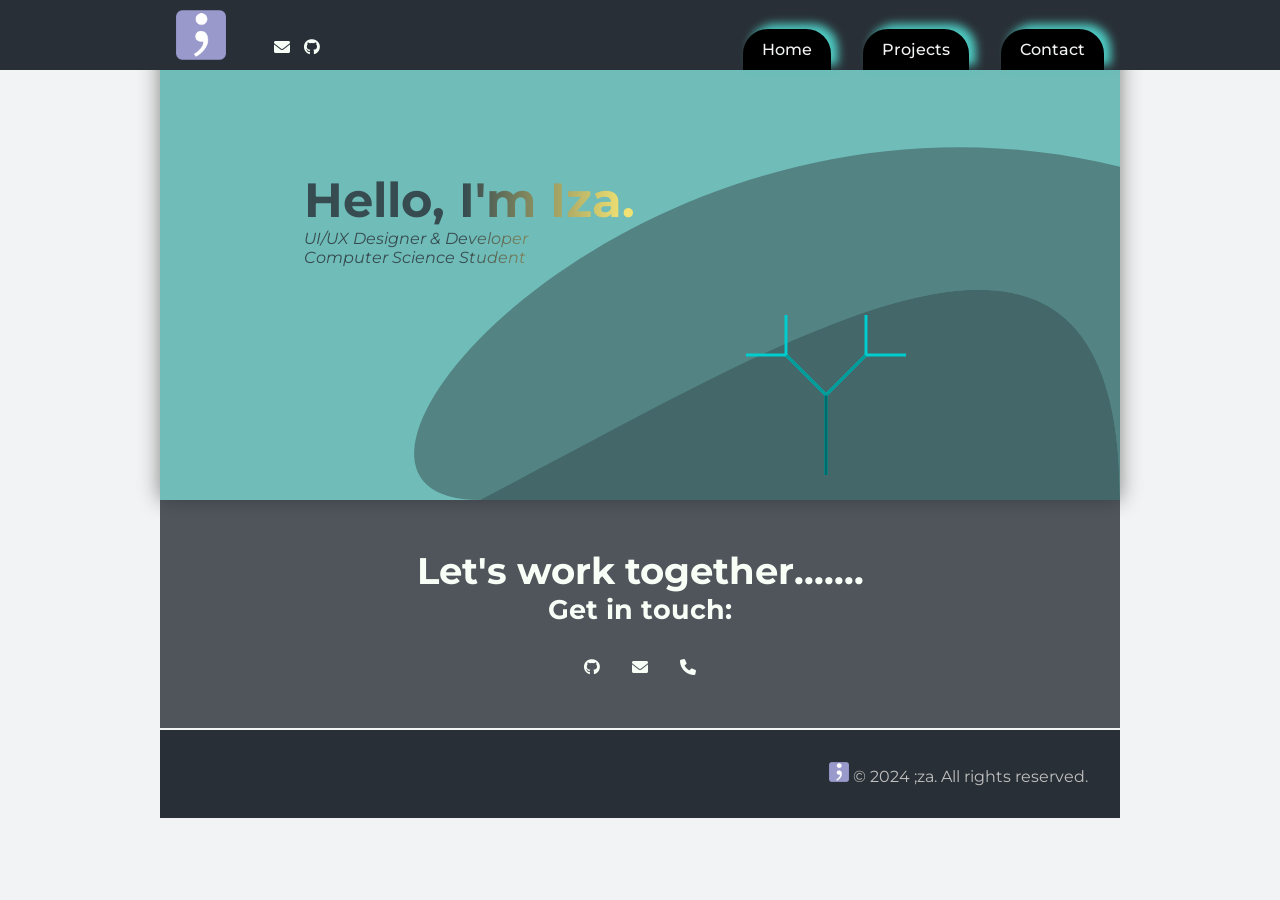
==== budzetApp.html @ 508fd63b "dodanie kafelka" ====
<!DOCTYPE html>
<html lang="en">
<head>
  <meta charset="utf-8">
  <meta name="viewport" content="width=device-width, initial-scale=1.0">
  <title>;za Portfolio</title>
  <link rel="stylesheet" href="styles.css" />
  <link href="https://cdnjs.cloudflare.com/ajax/libs/font-awesome/6.0.0-beta3/css/all.min.css" rel="stylesheet">
  <link rel="icon" href="favicon-32x32.png" type="image/x-icon">
  <link href="https://fonts.googleapis.com/css2?family=Montserrat:wght@400;700&display=swap" rel="stylesheet">

</head>



<!-- Google tag (gtag.js)
<script async src="https://www.googletagmanager.com/gtag/js?id=G-CMZS50FCQB"></script>
<script>
  window.dataLayer = window.dataLayer || [];
  function gtag(){dataLayer.push(arguments);}
  gtag('js', new Date());

  gtag('config', 'G-CMZS50FCQB');
</script> -->


<body>
  <header>
    <nav id="navbar">
      <img class="logo1" src="logo-kk.png" alt="project" />
      <div class="logo-container">
        <a href="mailto:twoj-email@domena.com">
          <i class="fas fa-envelope"></i>
        </a>
     
        <a href="https://github.com/FifthElement5" target="_blank">
          <i style="margin-left: 10px;"class="fab fa-github"></i>
        </a>
      </div>
      <ul>
        <li><a href="#canvas-container">Home</a></li>
        <li><a href="#m">Projects</a></li>
        <li><a href="#contact">Contact</a></li>
      </ul>
    </nav>
  </header>

  <main>
    <div id="canvas-container">
      <canvas id="myCanvas"></canvas>
      <div class="A">
        <h1>Hello, I'm Iza.</h1>
        <p>UI/UX Designer & Developer</p>
        <p>Computer Science Student</p>
      </div>
      <canvas id="canvas"></canvas>
    </div>

    

    <div class="container">
      <section id="contact">
        <div class="hero">
          <h3>Let's work together.......</h3>
          <h5>Get in touch:</h5>
        </div>
        <div class="links">
          <a href="https://github.com/FifthElement5" target="_blank">
            <i class="fab fa-github"></i>
          </a>
          <a href="mailto:i.m.galazewska@wp.pl">
            <i class="fas fa-envelope"></i>
          </a>
          <a href="tel:+1234567890">
            <i class="fas fa-phone"></i>
          </a>
         
          <!-- <a href="https://www.facebook.com/twojprofil" target="_blank">
            <i class="fab fa-facebook-f"></i>
          </a> -->
        </div>
      </section>
    </div>


    <script src="https://gist.github.com/FifthElement5/1f8bb57f3a69cdffbfbd10f2d634f241.js"></script>

    <footer>
      <img class="logo2" src="favicon-32x32.png" alt="project" />
      <span>&copy; 2024 ;za. All rights reserved.</span>
    </footer>
  </main>

  <script src="script.js"></script>
</body>
</html>
---- styles.css ----
:root {
  --color-header: #292F36;
  --color-middle: #F7FFF7;
  --color-3: #FF6B6B;
  --color-4: #FFE66D;
  --color-5: rgba(78, 205, 196, 0.3);
}

* {
  box-sizing: border-box;
  margin: 0;
  padding: 0;
}

body {
  font-family: 'Montserrat', sans-serif;
  background-color: #F2F3F4;
  min-width: 480px;
}

header {
  position: fixed;
  width: 100%;
  background-color: var(--color-header);
  min-width: 480px;
  /* border: 1px solid yellow; */
  z-index: 999;
}

.logo1 {
  width: 50px;
  height: 50px;
  /* border: 1px solid orange; */
  margin: 10px 48px 10px 16px;
}

.logo-container {
  margin-bottom: 10px;
  margin-right: auto;
}

nav {
  display: flex;
  flex-wrap: wrap;
  justify-content: space-between;
  align-items: flex-end;
  margin: 0 auto;
  max-width: 960px;
  min-width: 480px;
}

ul {
  display: flex;
  justify-content: flex-end;
  gap: 2rem;
  margin: 0 16px;
}

ul li {
  list-style: none;
  padding: 0;
  margin: 0;
  border: 3px solid black;
  background-color: black;
  border-radius: 25px 25px 0 0;

 
  box-shadow: 7px -5px 10px 0px #4ECDC4, 5px 5px 15px 5px rgba(0,0,0,0);
}

ul li a {
  display: block;
  padding: 0.5rem 1rem;
  text-decoration: none;
  font-weight: 500;
  color: #F2F3F4;
}

ul li a:hover {
  color: var(--color-header);
}

nav > ul > li:hover {
  background-color: #4ECDC4;
  border-bottom: none;
  color: var(--color-header);
  box-shadow: 0px 0px 0px 0px #4ECDC4;
}

a > i {
  color: var(--color-middle);
  margin-bottom: 5px;
}

i:hover {
  color: rgb(78, 205, 198);
}

.container {
  max-width: 960px;
  margin: 0 auto;
  text-align: center;
}

#canvas {
  position: absolute;
  bottom: 5%;
  right: 15%;
}

.A {
  position: relative;
  z-index: 0;
  max-width: 400px;
  min-width: 300px;
  margin: 10% 15% 10%;
  /* border: 1px solid blue; */
}

main {
  max-width: 960px;
  margin: 0 auto;
}

h1, p {
  font-size: 3rem;
  color: var(--color-header);
  text-align: left;
  background: linear-gradient(to right, rgba(41,47,54 , 0.8) 20%, rgba(255,230,107 , 0.9) 40%, rgba(255,230,107 , 0.6) 60%, rgba(41,47,54 , 0.8) 80%);
  background-size: 200% auto;
  color: #000;
  background-clip: text;
  -webkit-background-clip: text;
  -webkit-text-fill-color: transparent;
  animation: shine 6s linear infinite;
}

@keyframes shine {
  to {
    background-position: 200% center;
  }
}

p {
  font-size: 1rem;
  font-style: italic;
  -text-shadow: 1px 2px var(--color-3);
}

#projects {
  display: flex;
  flex-wrap: wrap;
  justify-content: space-between;
  padding-bottom: 3rem;
}

.grid-container {
  width: 300px;
  height: 300px;
  border-radius: 1rem 1rem 0 0;
  margin: 30px auto;
}

.grid-container:hover {
  box-shadow: inset 0 0 0 rgba(78, 205, 196, 0.2), inset 0 100px 0 rgba(78, 205, 196, 0.2), inset 0 200px 0 rgba(78, 205, 196, 0.2), inset 0 300px 0 rgba(78, 205, 196, 0.2), 0 0 20px silver;
  transition: box-shadow ease-in-out 0.5s;
  color: transparent;
}

.grid {
  position: relative;
  width: 300px;
  height: 300px;
  border-radius: 1rem;
  box-shadow: 0 0 20px grey;
}

a {
  text-decoration: none;
}

.grid img, iframe {
  position: absolute;
  top: 0;
   left:0;
   z-index: -1;
  width: 300px;
  height: 250px;
  object-fit: cover;
  border-radius: 1rem 1rem 0 0;
  transition: transform 0.3s linear;
}

.grid:hover img {
  transform: translateY(10px);
}

.project-tile {
  position: absolute;
  bottom: 0;
  left: 0;
  width: 100%;
  height: 50px;
  text-align: center;
  font-weight: 500;
  padding-top: 0.9rem;
  background-color: #5F6368;
  color: #F2F3F4;
  border-radius: 0 0 1rem 1rem;
}

.project-tile:hover {
  color: #4ECDC4;
}

h2 {
  font-size: 2rem;
  padding: 75px 0 50px;
  color: var(--color-header);
}

#contact {
  display: flex;
  flex-direction: column;
  align-items: center;
  justify-content: center;
  gap: 2rem;
  width: 100%;
  padding: 3rem;
  background-color: rgba(41,47,54 , 0.8);
}

.hero {
  font-size: 2rem;
  color: var(--color-middle);
}

.links {
  display: flex;
  flex-wrap: wrap;
  justify-content: center;
  gap: 2rem;
  font-size: 1rem;
}

.contact-details:hover {
  color: #4ECDC4;
}

footer {
  background-color: var(--color-header);
  color: #c0c0c0;
  text-align: right;
  margin-top: 2px;
  padding: 2rem;
}

#canvas-container {
  position: relative;
  padding-top: 75px;
  width: 100%;
  height: 500px;
  overflow: hidden;
  z-index: -1;
  background-color: rgba(41,47, 50, 0.4);
  box-shadow: 0 0 20px grey;
}

#myCanvas {
  position: absolute;
  top: 0;
  left: 0;
  width: 100%;
  height: 100%;
  z-index: -1;
}

.logo2 {
  width: 20px;
  height: 20px;
  margin: 0;
}

@media (max-width: 600px) {
  ul {
    gap: 0;
    margin: 0 16px 0 5px;
  }
}
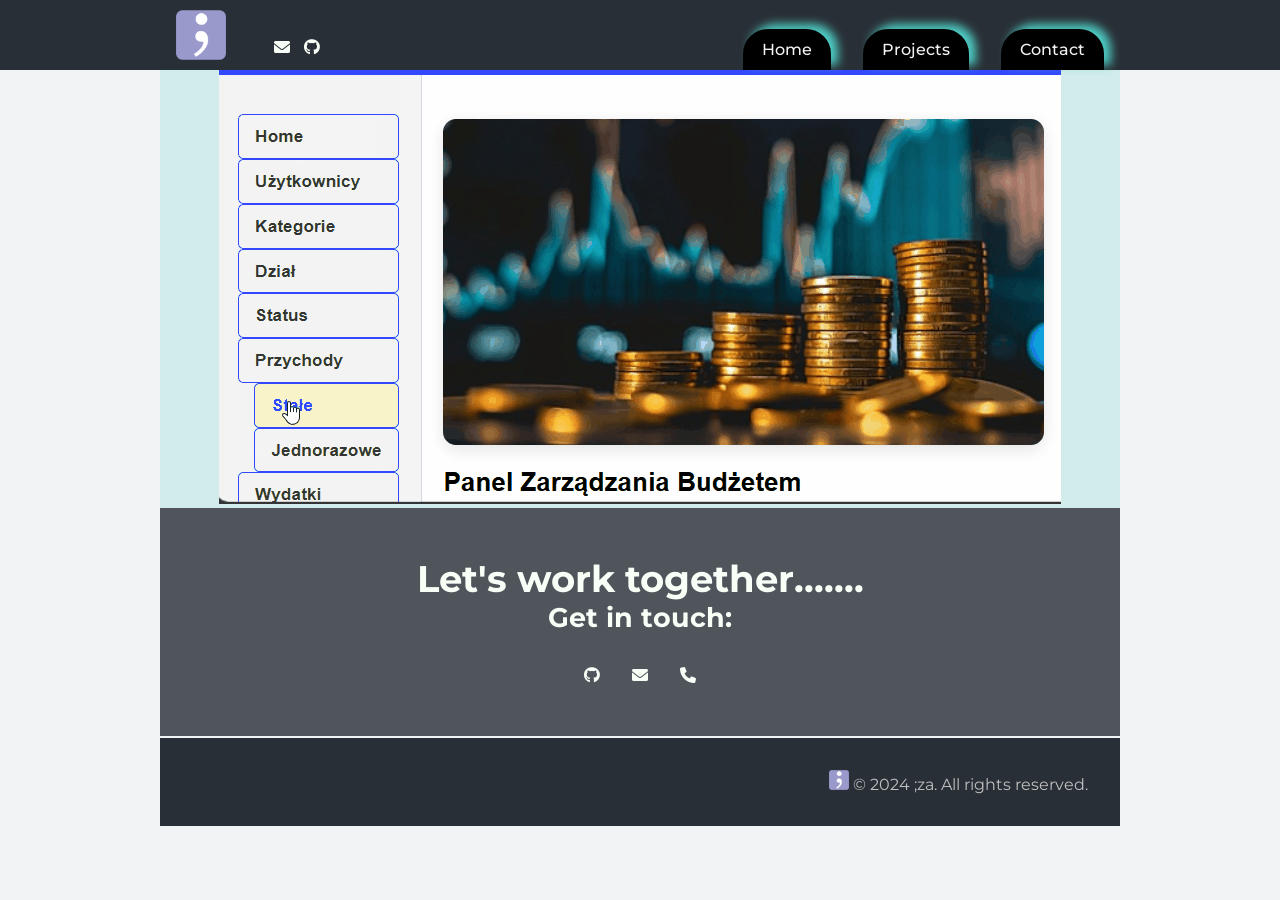
==== commit 49878f15: "dodanie strony" ====
--- a/budzetApp.html
+++ b/budzetApp.html
@@ -38,7 +38,7 @@
         </a>
       </div>
       <ul>
-        <li><a href="#canvas-container">Home</a></li>
+        <li><a href="index.html">Home</a></li>
         <li><a href="#m">Projects</a></li>
         <li><a href="#contact">Contact</a></li>
       </ul>
@@ -46,15 +46,15 @@
   </header>
 
   <main>
-    <div id="canvas-container">
-      <canvas id="myCanvas"></canvas>
-      <div class="A">
-        <h1>Hello, I'm Iza.</h1>
-        <p>UI/UX Designer & Developer</p>
-        <p>Computer Science Student</p>
-      </div>
-      <canvas id="canvas"></canvas>
-    </div>
+   
+
+      <div class="container" style="background-color: rgba(78, 205, 196, 0.2)">
+      <section id="m">
+                <img class="project-image" style="object-fit: cover; object-position: left center;" src="budzetApp.gif" alt="project" />
+
+
+        </section>
+        </div>
 
     
 
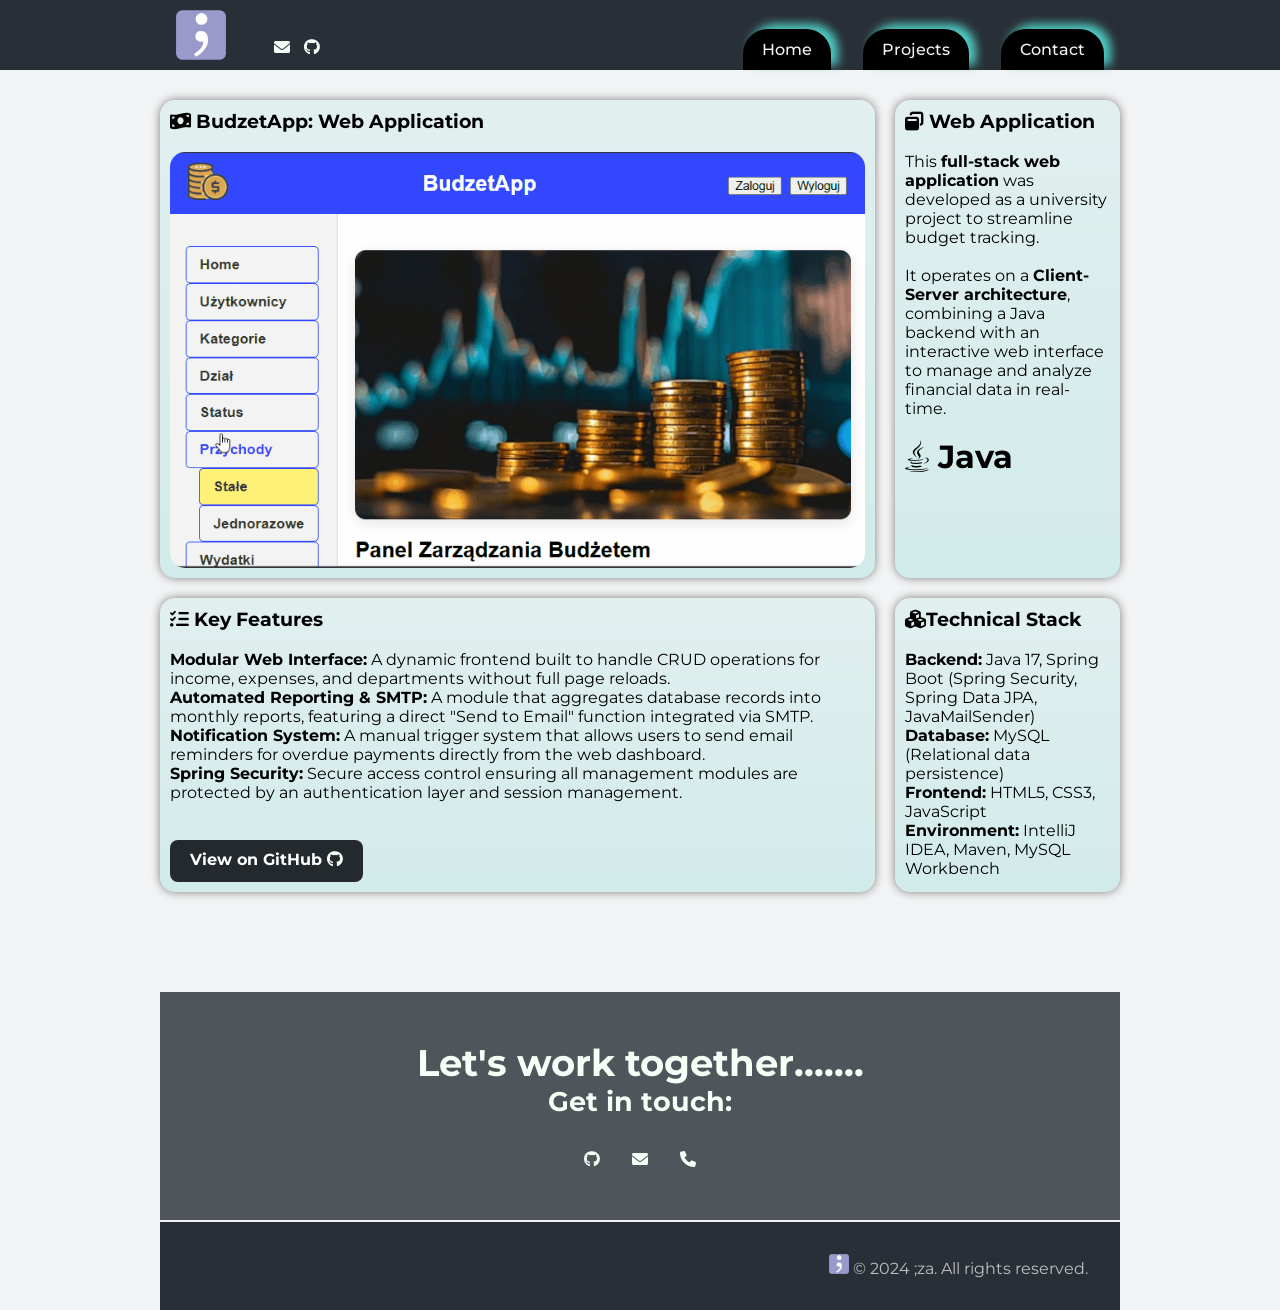
==== commit 5269f394: "dodanie 2 stron" ====
--- a/budzetApp.html
+++ b/budzetApp.html
@@ -8,21 +8,7 @@
   <link href="https://cdnjs.cloudflare.com/ajax/libs/font-awesome/6.0.0-beta3/css/all.min.css" rel="stylesheet">
   <link rel="icon" href="favicon-32x32.png" type="image/x-icon">
   <link href="https://fonts.googleapis.com/css2?family=Montserrat:wght@400;700&display=swap" rel="stylesheet">
-
 </head>
-
-
-
-<!-- Google tag (gtag.js)
-<script async src="https://www.googletagmanager.com/gtag/js?id=G-CMZS50FCQB"></script>
-<script>
-  window.dataLayer = window.dataLayer || [];
-  function gtag(){dataLayer.push(arguments);}
-  gtag('js', new Date());
-
-  gtag('config', 'G-CMZS50FCQB');
-</script> -->
-
 
 <body>
   <header>
@@ -39,26 +25,71 @@
       </div>
       <ul>
         <li><a href="index.html">Home</a></li>
-        <li><a href="#m">Projects</a></li>
-        <li><a href="#contact">Contact</a></li>
+        <li><a href="index.html#m">Projects</a></li>
+        <li><a href="index.html#contact">Contact</a></li>
       </ul>
     </nav>
   </header>
 
   <main>
-   
+    <div class="top"></div>
 
-      <div class="container" style="background-color: rgba(78, 205, 196, 0.2)">
-      <section id="m">
-                <img class="project-image" style="object-fit: cover; object-position: left center;" src="budzetApp.gif" alt="project" />
+<div class="container-grid">
 
 
-        </section>
-        </div>
+  <div class="content">
+  <h3><i class="fas fa-money-bill-wave"></i> BudzetApp: Web Application</h3>
+  <br>
+  <img src="budzetApp.gif" alt="Opis zdjęcia" class="responsive-img">
+  </div>
+  <div class="sidebar">
+  <h3 class="project-subtitle"><i class="fa-solid fa-window-restore"></i>
+  Web Application </h3>
+    <br>
+
+    <p class="project-description">
+      This <strong>full-stack web application</strong> was developed as a university project to streamline budget tracking. </p>
+      <br>
+     <p> It operates on a <strong>Client-Server architecture</strong>, combining a Java backend 
+      with an interactive web interface to manage and analyze financial data in real-time.
+    </p>
+    <br>
+   <h1> <i class="fab fa-java"></i> <span>Java</span></h1>
 
     
+  </div>
+  <div class="adsa">  <h3 class="project-subtitle"><i class="fa-solid fa-list-check"></i>  Key Features</h3>
+    <br>
+   
+    <p><strong>Modular Web Interface:</strong> A dynamic frontend built to handle CRUD operations for income, expenses, and departments without full page reloads.</p>
+  
+    <p><strong>Automated Reporting & SMTP:</strong> A module that aggregates database records into monthly reports, featuring a direct "Send to Email" function integrated via SMTP.</p>
+    
+    <p><strong>Notification System:</strong> A manual trigger system that allows users to send email reminders for overdue payments directly from the web dashboard.</p>
+    
+    <p><strong>Spring Security:</strong> Secure access control ensuring all management modules are protected by an authentication layer and session management.</p>
+  <br><br>
+  <a href="https://github.com/FifthElement5/budzetApp-web"class="btn-github" target="_blank">
+    View on GitHub
+    <i class="fa-brands fa-github"></i>
+  </a>
+  
+  </div>
+    
+      <div class="ads">  <h3 class="project-subtitle"><i class="fa-solid fa-cubes"></i>Technical Stack</h3>
+  
+    <br>
+    <p><strong>Backend:</strong> Java 17, Spring Boot (Spring Security, Spring Data JPA, JavaMailSender)</p>
+    <p><strong>Database:</strong> MySQL (Relational data persistence)</p>
+    <p><strong>Frontend:</strong> HTML5, CSS3, JavaScript</p>
+    <p><strong>Environment:</strong> IntelliJ IDEA, Maven, MySQL Workbench</p>
+  
+   
+  </div>
 
-    <div class="container">
+   </div>
+<div class="top"></div>
+        <div class="container">
       <section id="contact">
         <div class="hero">
           <h3>Let's work together.......</h3>
@@ -74,10 +105,7 @@
           <a href="tel:+1234567890">
             <i class="fas fa-phone"></i>
           </a>
-         
-          <!-- <a href="https://www.facebook.com/twojprofil" target="_blank">
-            <i class="fab fa-facebook-f"></i>
-          </a> -->
+  
         </div>
       </section>
     </div>
--- a/styles.css
+++ b/styles.css
@@ -99,6 +99,7 @@
 .container {
   max-width: 960px;
   margin: 0 auto;
+ 
   text-align: center;
 }
 
@@ -121,9 +122,12 @@
   max-width: 960px;
   margin: 0 auto;
 }
-
-h1, p {
-  font-size: 3rem;
+.top {
+  min-height: 100px;
+}
+
+.title, .title-p {
+  /* -font-size: 3rem; */
   color: var(--color-header);
   text-align: left;
   background: linear-gradient(to right, rgba(41,47,54 , 0.8) 20%, rgba(255,230,107 , 0.9) 40%, rgba(255,230,107 , 0.6) 60%, rgba(41,47,54 , 0.8) 80%);
@@ -141,7 +145,7 @@
   }
 }
 
-p {
+.title-p {
   font-size: 1rem;
   font-style: italic;
   -text-shadow: 1px 2px var(--color-3);
@@ -287,3 +291,141 @@
     margin: 0 16px 0 5px;
   }
 }
+
+
+.responsive-img {
+  max-width: 100%;  /* Zdjęcie nigdy nie będzie szersze niż jego rodzic */
+  height: auto;     /* Zachowa proporcje, nie będzie rozciągnięte */
+  display: block;   /* Usuwa dziwną przerwę pod zdjęciem */
+  border-radius: 15px; /* Skoro pytałaś o radius - tutaj też zadziała! */
+  /*margin-bottom: 10px;*/
+}
+
+.btn-github {
+  display: inline-block;
+  padding: 10px 20px;
+  background-color: #24292e; /* Kolor GitHuba */
+  color: white;
+  text-decoration: none;
+  border-radius: 8px;
+  font-weight: bold;
+}
+.btn-github:hover {
+  background-color: var(--color-5);
+  color: var(--color-header);
+}
+
+.project-subtitle {
+   text-shadow: 0 0 0 10px grey;
+}
+
+
+/*porekt.html*/
+.portfolio-container {
+  display: grid;
+  grid-template-columns: repeat(12, [col-start] 1fr);
+  grid-column: col-start / span 12;
+  gap: 20px;
+  max-width: 960px;
+  margin: 40px auto;
+  padding: 0 20px;
+  background: linear-gradient(to bottom, rgba(78, 205, 196, 0.1), rgba(78, 205, 196, 0.2));
+}
+
+.project-title { grid-column: span 12; text-align: center; margin-bottom: 20px; }
+.item-static  { grid-column: span 3; display: flex; justify-content: center; }
+.item-gallery { grid-column: span 3; display: flex; justify-content: center; } 
+.item-summary { grid-column: span 6; }
+.item-text-1  { grid-column: span 6; margin-top: 20px; text-align: center}
+.item-text-2  { grid-column: span 6; margin-top: 20px; text-align: center}
+
+
+.item-static img {
+  width: 100%;       
+  max-width: 200px; 
+  max-height: 500px;
+  border-radius: 8px;
+}
+
+.pic-ctn {
+  position: relative;
+  width: 200px;     
+  height: 300px;     
+  overflow: hidden;
+  border-radius: 8px;
+}
+
+
+
+.pic-ctn > img {
+  position: absolute;
+  top: 0;
+  left: 0;
+  width: 200px;
+  opacity: 0;
+  animation: display 12s infinite;
+}
+
+
+@media (max-width: 768px) {
+  .portfolio-container > * {
+    grid-column: span 12 !important; 
+    text-align: center;
+  }
+  .pic-ctn { margin: 0 auto; }
+}
+
+
+.pic-ctn > img:nth-child(2) { animation-delay: 2s; }
+.pic-ctn > img:nth-child(3) { animation-delay: 4s; }
+.pic-ctn > img:nth-child(4) { animation-delay: 6s; }
+.pic-ctn > img:nth-child(5) { animation-delay: 8s; }
+
+@keyframes display {
+  0% { transform: translateX(200px); opacity: 0; }
+  10% { transform: translateX(0); opacity: 1; }
+  25% { transform: translateX(0); opacity: 1; }
+  35% { transform: translateX(-200px); opacity: 0; }
+  100% { transform: translateX(-200px); opacity: 0; }
+}
+
+/*budzetApp.html*/
+* {
+  box-sizing: border-box;
+}
+
+.container-grid {
+  display: grid;
+  grid-template-columns: repeat(12, [col-start] 1fr);
+  gap: 20px;
+}
+
+.container-grid > * {
+ 
+  background: linear-gradient(to bottom, rgba(78, 205, 196, 0.1), rgba(78, 205, 196, 0.2));
+  border-radius: 15px;
+  padding: 10px;
+  grid-column: col-start / span 12;
+   box-shadow: 0 0 10px grey;
+}
+
+@media (min-width: 568px) {
+  .content {
+    grid-column: 1 / span 9; 
+    
+  }
+
+  .sidebar {
+    grid-column: 10 / span 3;
+    grid-row: 1;           
+  }
+
+  .ads {
+    grid-column: 10 / span 3;
+    grid-row: 2;           
+  }
+    .adsa {
+    grid-column:  col-start / span 9;
+       grid-row: 2;     
+  }
+}
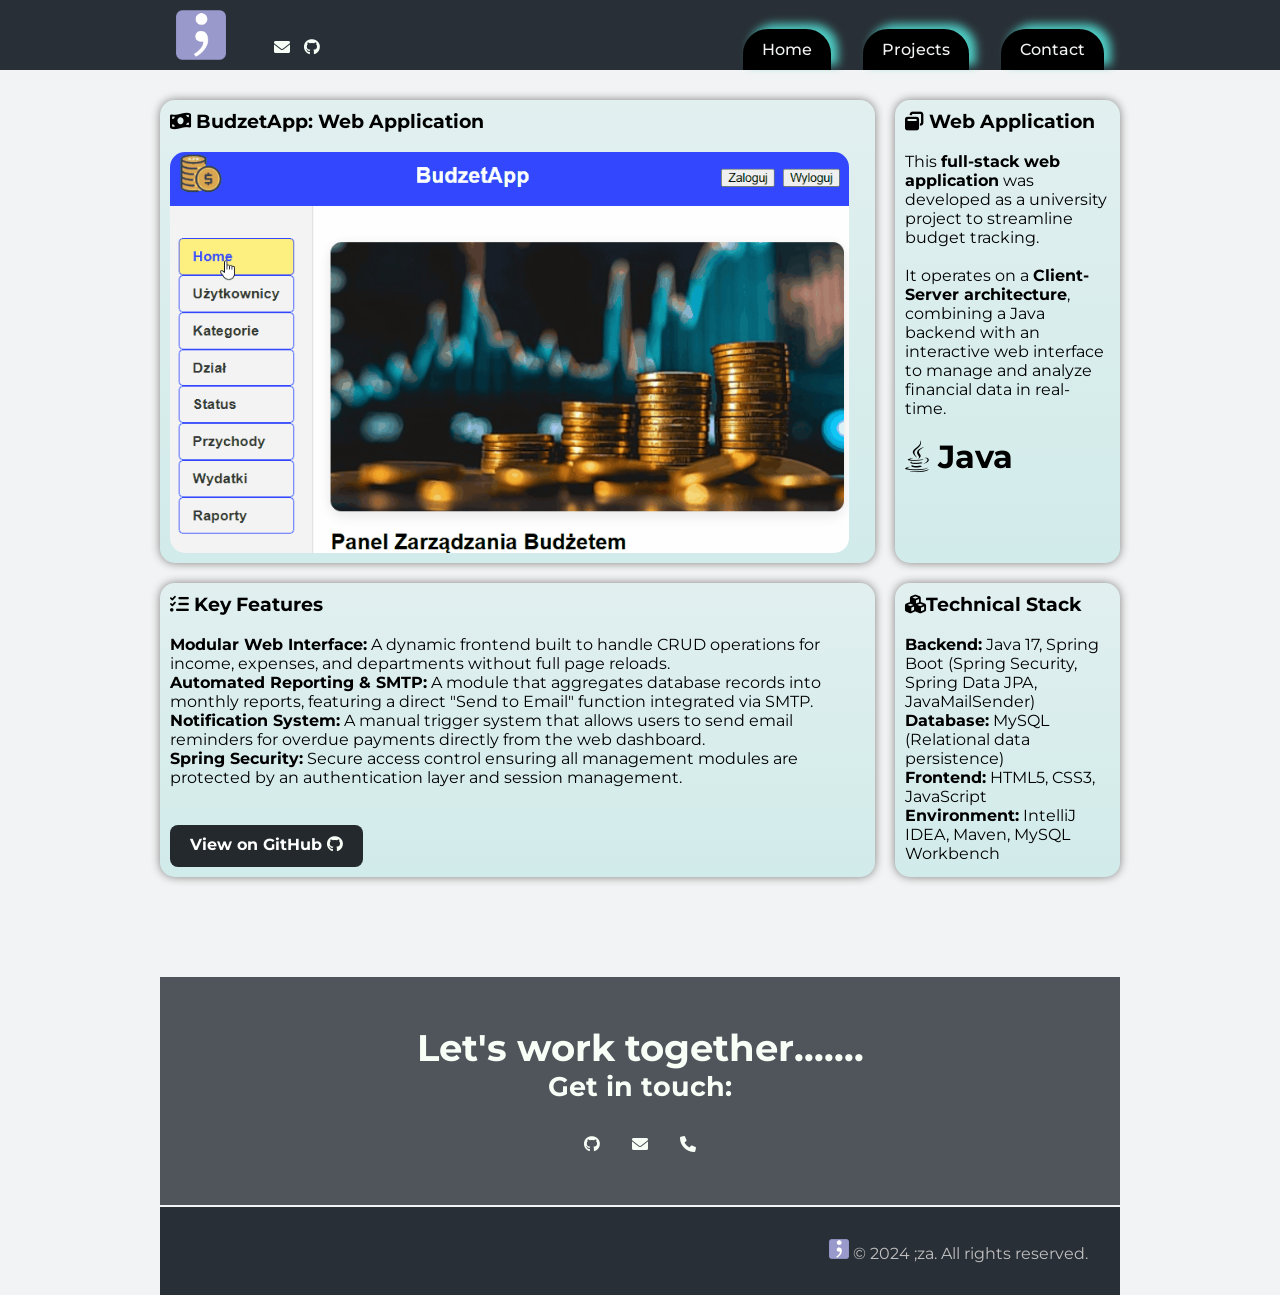
==== commit d50750a7: "dodanie nowych kafelkow wraz z url" ====
--- a/budzetApp.html
+++ b/budzetApp.html
@@ -40,7 +40,7 @@
   <div class="content">
   <h3><i class="fas fa-money-bill-wave"></i> BudzetApp: Web Application</h3>
   <br>
-  <img src="budzetApp.gif" alt="Opis zdjęcia" class="responsive-img">
+  <img src="images/portfolio/budzetApp.png" alt="Opis zdjęcia" class="responsive-img">
   </div>
   <div class="sidebar">
   <h3 class="project-subtitle"><i class="fa-solid fa-window-restore"></i>
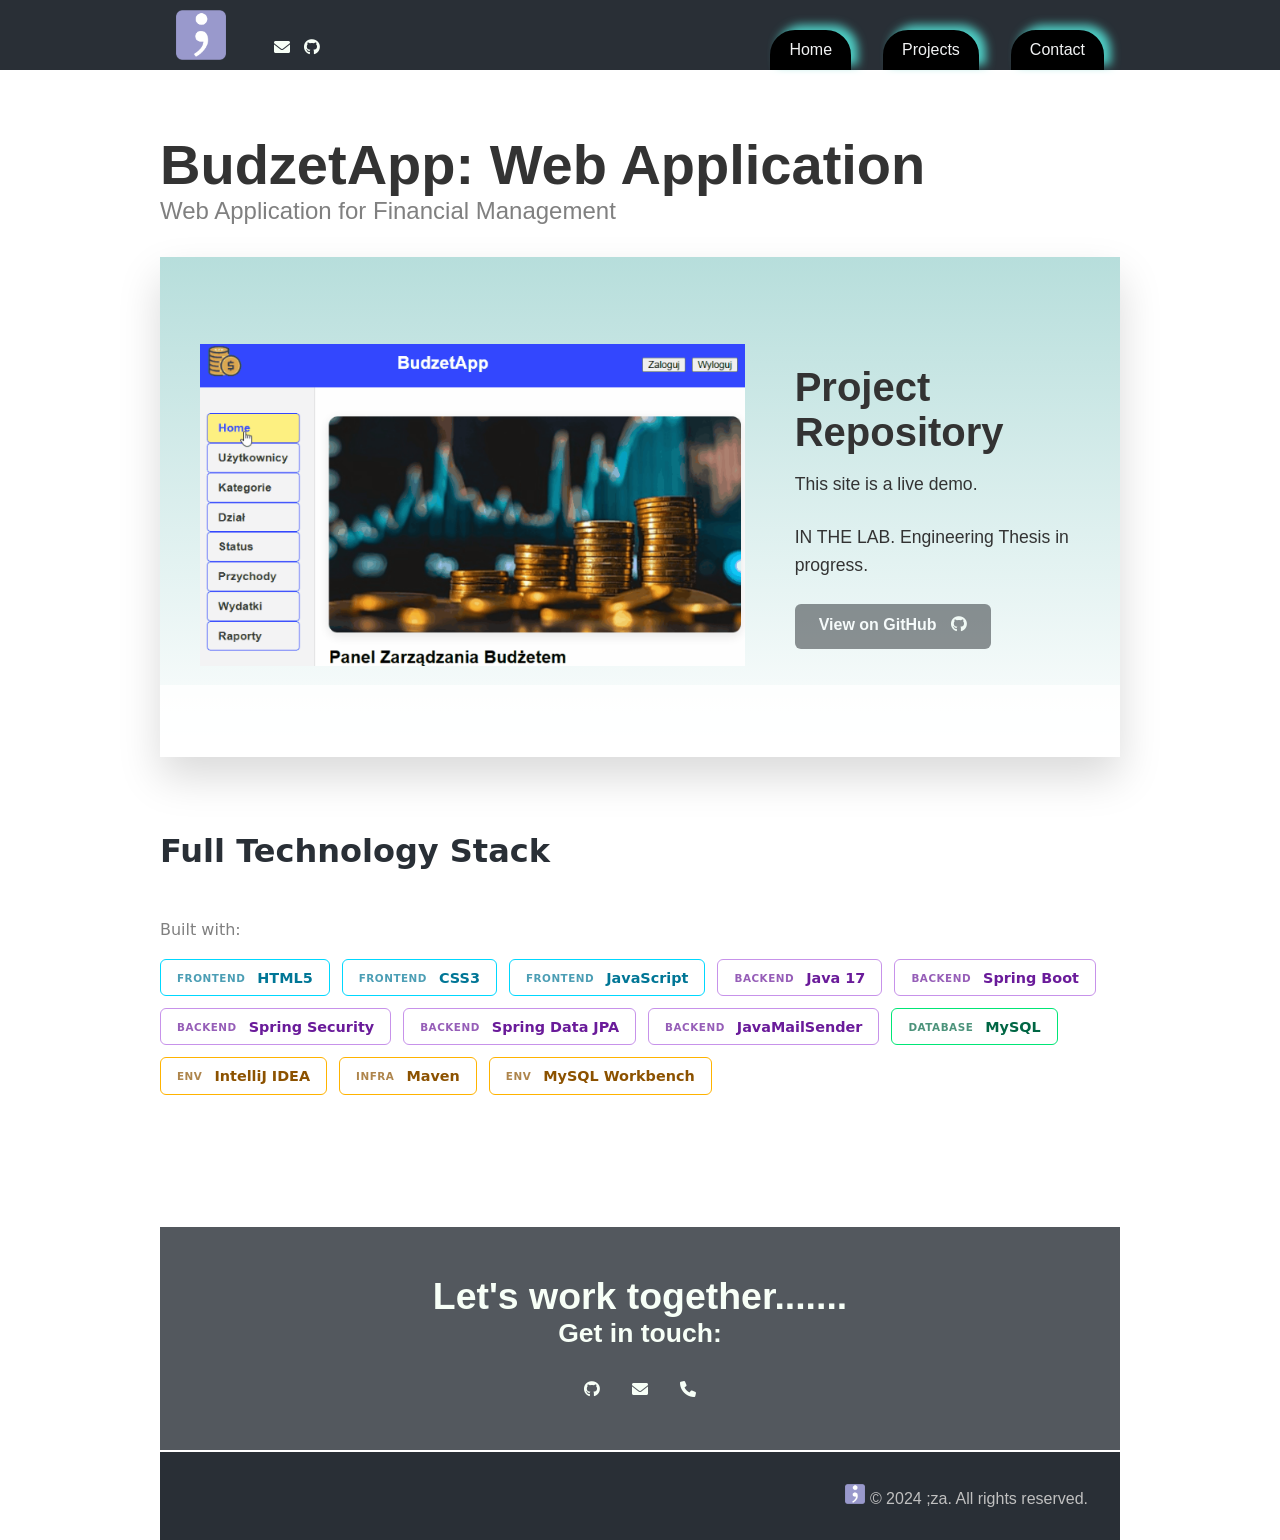
==== commit 4076253d: "budzetApp poprawki i wylaczenie" ====
--- a/budzetApp.html
+++ b/budzetApp.html
@@ -5,6 +5,7 @@
   <meta name="viewport" content="width=device-width, initial-scale=1.0">
   <title>;za Portfolio</title>
   <link rel="stylesheet" href="styles.css" />
+  <link rel="stylesheet" href="styles2.css" />
   <link href="https://cdnjs.cloudflare.com/ajax/libs/font-awesome/6.0.0-beta3/css/all.min.css" rel="stylesheet">
   <link rel="icon" href="favicon-32x32.png" type="image/x-icon">
   <link href="https://fonts.googleapis.com/css2?family=Montserrat:wght@400;700&display=swap" rel="stylesheet">
@@ -13,9 +14,9 @@
 <body>
   <header>
     <nav id="navbar">
-      <img class="logo1" src="logo-kk.png" alt="project" />
+      <img class="logo1" src="images/portfolio/logo-kk.png" alt="project" />
       <div class="logo-container">
-        <a href="mailto:twoj-email@domena.com">
+        <a href="mailto:i.m.galazewska@gmail.com">
           <i class="fas fa-envelope"></i>
         </a>
      
@@ -32,62 +33,127 @@
   </header>
 
   <main>
-    <div class="top"></div>
+    
+           <div class="top"></div>
 
-<div class="container-grid">
+            <div class="project-header">
+            <h1 style="font-size: 3.5rem; color: #333; margin-top: 2rem;">BudzetApp: Web Application</h1>
+            <p style="font-size: 1.5rem; margin-bottom: 2rem; color: grey">Web Application for Financial Management</p>
+              </div>
+
+    <div class="hero-banner">
+           
+        <div>
+          <img src="images/portfolio/budzetApp.png" alt="Opis zdjęcia"
+            style="width: 100%; height: auto; object-fit: contain; flex-shrink: 0;">
+        </div>
+        
+          <div class="bar">
+            <span class="bar_content">
+              IN THE LAB. Engineering Thesis in progress. 
+              
+            </span>
+            
+          </div>
+        
 
 
-  <div class="content">
-  <h3><i class="fas fa-money-bill-wave"></i> BudzetApp: Web Application</h3>
-  <br>
-  <img src="images/portfolio/budzetApp.png" alt="Opis zdjęcia" class="responsive-img">
-  </div>
-  <div class="sidebar">
-  <h3 class="project-subtitle"><i class="fa-solid fa-window-restore"></i>
-  Web Application </h3>
-    <br>
+      <div class="hero-content">
+        <h1>Project Repository</h1>
+        <p>This site is a live demo.</p>
+        <p>IN THE LAB. Engineering Thesis in progress.</p>
+        <a href=""  class="github-btn" style="cursor: not-allowed; opacity: 0.5;" target="_blank">View on GitHub <i style="margin-left: 10px;" class="fab fa-github"></i></a>
+        
+      </div>
 
-    <p class="project-description">
-      This <strong>full-stack web application</strong> was developed as a university project to streamline budget tracking. </p>
-      <br>
-     <p> It operates on a <strong>Client-Server architecture</strong>, combining a Java backend 
-      with an interactive web interface to manage and analyze financial data in real-time.
-    </p>
-    <br>
-   <h1> <i class="fab fa-java"></i> <span>Java</span></h1>
 
+    </div>
+
+
+ 
+</div>
+
+
+
+<div class="tech-stack-section">
+
+  <h2>Full Technology Stack</h2>
+  <p style="font-size: 1rem; margin-bottom: 20px; color: grey">Built with:</p>
+
+  <div class="tech-grid">
+    <!-- FRONTEND -->
+    <div class="tech-badge badge-frontend">
+      <span class="tech-label">FRONTEND</span>
+      <span class="tech-name">HTML5</span>
+    </div>
     
-  </div>
-  <div class="adsa">  <h3 class="project-subtitle"><i class="fa-solid fa-list-check"></i>  Key Features</h3>
-    <br>
-   
-    <p><strong>Modular Web Interface:</strong> A dynamic frontend built to handle CRUD operations for income, expenses, and departments without full page reloads.</p>
-  
-    <p><strong>Automated Reporting & SMTP:</strong> A module that aggregates database records into monthly reports, featuring a direct "Send to Email" function integrated via SMTP.</p>
+    <div class="tech-badge badge-frontend">
+      <span class="tech-label">FRONTEND</span>
+      <span class="tech-name">CSS3</span>
+    </div>
     
-    <p><strong>Notification System:</strong> A manual trigger system that allows users to send email reminders for overdue payments directly from the web dashboard.</p>
+    <div class="tech-badge badge-frontend">
+      <span class="tech-label">FRONTEND</span>
+      <span class="tech-name">JavaScript</span>
+    </div>
+
+    <!-- BACKEND -->
+    <div class="tech-badge badge-backend">
+      <span class="tech-label">BACKEND</span>
+      <span class="tech-name">Java 17</span>
+    </div>
     
-    <p><strong>Spring Security:</strong> Secure access control ensuring all management modules are protected by an authentication layer and session management.</p>
-  <br><br>
-  <a href="https://github.com/FifthElement5/budzetApp-web"class="btn-github" target="_blank">
-    View on GitHub
-    <i class="fa-brands fa-github"></i>
-  </a>
-  
-  </div>
+    <div class="tech-badge badge-backend">
+      <span class="tech-label">BACKEND</span>
+      <span class="tech-name">Spring Boot</span>
+    </div>
+
+    <div class="tech-badge badge-backend">
+      <span class="tech-label">BACKEND</span>
+      <span class="tech-name">Spring Security</span>
+    </div>
+
+    <div class="tech-badge badge-backend">
+      <span class="tech-label">BACKEND</span>
+      <span class="tech-name">Spring Data JPA</span>
+    </div>
+
+    <div class="tech-badge badge-backend">
+      <span class="tech-label">BACKEND</span>
+      <span class="tech-name">JavaMailSender</span>
+    </div>
+
+    <!-- DATABASE -->
+    <div class="tech-badge badge-database">
+      <span class="tech-label">DATABASE</span>
+      <span class="tech-name">MySQL</span>
+    </div>
+
+    <!-- ENVIRONMENT / INFRA -->
+    <div class="tech-badge badge-infra">
+      <span class="tech-label">ENV</span>
+      <span class="tech-name">IntelliJ IDEA</span>
+    </div>
     
-      <div class="ads">  <h3 class="project-subtitle"><i class="fa-solid fa-cubes"></i>Technical Stack</h3>
-  
-    <br>
-    <p><strong>Backend:</strong> Java 17, Spring Boot (Spring Security, Spring Data JPA, JavaMailSender)</p>
-    <p><strong>Database:</strong> MySQL (Relational data persistence)</p>
-    <p><strong>Frontend:</strong> HTML5, CSS3, JavaScript</p>
-    <p><strong>Environment:</strong> IntelliJ IDEA, Maven, MySQL Workbench</p>
-  
-   
+    <div class="tech-badge badge-infra">
+      <span class="tech-label">INFRA</span>
+      <span class="tech-name">Maven</span>
+    </div>
+
+    <div class="tech-badge badge-infra">
+      <span class="tech-label">ENV</span>
+      <span class="tech-name">MySQL Workbench</span>
+    </div>
   </div>
 
-   </div>
+</div>
+
+
+
+
+
+
+
 <div class="top"></div>
         <div class="container">
       <section id="contact">
@@ -99,7 +165,7 @@
           <a href="https://github.com/FifthElement5" target="_blank">
             <i class="fab fa-github"></i>
           </a>
-          <a href="mailto:i.m.galazewska@wp.pl">
+          <a href="mailto:i.m.galazewska@gmail.com">
             <i class="fas fa-envelope"></i>
           </a>
           <a href="tel:+1234567890">
@@ -114,7 +180,7 @@
     <script src="https://gist.github.com/FifthElement5/1f8bb57f3a69cdffbfbd10f2d634f241.js"></script>
 
     <footer>
-      <img class="logo2" src="favicon-32x32.png" alt="project" />
+      <img class="logo2" src="images/portfolio/favicon-32x32.png" alt="project" />
       <span>&copy; 2024 ;za. All rights reserved.</span>
     </footer>
   </main>
--- a/styles.css
+++ b/styles.css
@@ -4,6 +4,7 @@
   --color-3: #FF6B6B;
   --color-4: #FFE66D;
   --color-5: rgba(78, 205, 196, 0.3);
+  --color-6: #4ECDC4;
 }
 
 * {
@@ -23,14 +24,12 @@
   width: 100%;
   background-color: var(--color-header);
   min-width: 480px;
-  /* border: 1px solid yellow; */
   z-index: 999;
 }
 
 .logo1 {
   width: 50px;
   height: 50px;
-  /* border: 1px solid orange; */
   margin: 10px 48px 10px 16px;
 }
 
@@ -115,19 +114,18 @@
   max-width: 400px;
   min-width: 300px;
   margin: 10% 15% 10%;
-  /* border: 1px solid blue; */
 }
 
 main {
   max-width: 960px;
   margin: 0 auto;
 }
+
 .top {
   min-height: 100px;
 }
 
 .title, .title-p {
-  /* -font-size: 3rem; */
   color: var(--color-header);
   text-align: left;
   background: linear-gradient(to right, rgba(41,47,54 , 0.8) 20%, rgba(255,230,107 , 0.9) 40%, rgba(255,230,107 , 0.6) 60%, rgba(41,47,54 , 0.8) 80%);
@@ -294,17 +292,16 @@
 
 
 .responsive-img {
-  max-width: 100%;  /* Zdjęcie nigdy nie będzie szersze niż jego rodzic */
-  height: auto;     /* Zachowa proporcje, nie będzie rozciągnięte */
-  display: block;   /* Usuwa dziwną przerwę pod zdjęciem */
-  border-radius: 15px; /* Skoro pytałaś o radius - tutaj też zadziała! */
-  /*margin-bottom: 10px;*/
+  max-width: 100%;  
+  height: auto;     
+  display: block;   
+  border-radius: 15px; 
 }
 
 .btn-github {
   display: inline-block;
   padding: 10px 20px;
-  background-color: #24292e; /* Kolor GitHuba */
+  background-color: #24292e; 
   color: white;
   text-decoration: none;
   border-radius: 8px;
@@ -329,7 +326,8 @@
   max-width: 960px;
   margin: 40px auto;
   padding: 0 20px;
-  background: linear-gradient(to bottom, rgba(78, 205, 196, 0.1), rgba(78, 205, 196, 0.2));
+   background-image: linear-gradient(to bottom, rgba(111, 189, 184, 0.5), #ffffff);
+
 }
 
 .project-title { grid-column: span 12; text-align: center; margin-bottom: 20px; }
@@ -429,3 +427,15 @@
        grid-row: 2;     
   }
 }
+
+
+.project-header {
+  text-align: left;
+  margin-bottom: 20px;
+  margin: auto 0; 
+}
+
+
+
+
+
--- a/styles2.css
+++ b/styles2.css
@@ -0,0 +1,424 @@
+/*portal.html*/
+
+
+.gallery {
+  --size: min(60vmin, 600px); 
+  position: relative; 
+  
+  box-shadow: 
+    0 0 10px #0002,
+    0 20px 40px -20px #0004;
+  width: var(--size);
+  height: calc(var(--size) * 0.65);
+  background: #fff;
+  border: 6px solid #fff;
+  display: grid;
+  grid-template-rows: 50% 50%;
+  grid-template-columns: 1fr 1fr;
+  overflow: hidden;
+  gap: 6px;
+  flex-shrink: 0; 
+}
+
+.gallery img {
+  width: 100%;
+  height: 100%;
+  object-fit: cover;
+  object-position: left center; 
+}
+
+@keyframes moveHorizontal {
+  to {
+    object-position: 100% 0;
+  }
+}
+
+@keyframes moveVertical {
+  to {
+    object-position: 0 100%;
+  }
+}
+
+@keyframes shrinkVertical {
+  to {
+    height: 0;
+  }
+}
+
+@keyframes shrinkHorizontal {
+  to {
+    width: 0;
+  }
+}
+
+
+@keyframes growHorizontal {
+  to {
+    width: 100%;
+  }
+}
+@keyframes growHorizontal2 {
+  to {
+    width: 70%;
+  }
+}
+
+@keyframes growVertical {
+  to {
+    height: 100%;
+  }
+}
+
+
+@keyframes growAll {
+  to {
+    width: 100%;
+    height: 100%;
+  }
+}
+
+.gallery img:nth-child(1) {
+  grid-column: 1;
+  grid-row: 1;
+  justify-self: end;
+  animation: 
+    moveHorizontal 8.5s 0.5s 1,
+    shrinkHorizontal 2s 9s ease-in 1;
+  animation-fill-mode: forwards;
+}
+
+.gallery img:nth-child(2) {
+  grid-column: 2;
+  grid-row: 1;
+  justify-self: start;
+  animation: 
+    shrinkHorizontal 2s 11s 1;
+  animation-fill-mode: forwards;
+}
+
+.gallery img:nth-child(3) {
+  grid-row: 2;
+  grid-column: 1 / 3;
+  align-self: end;
+  object-position: 0 0;
+  animation:
+    moveVertical 5s 1s 1,
+    shrinkVertical 3s 5s 1;
+  animation-fill-mode: forwards;
+}
+
+.gallery img:nth-child(4) {
+  grid-column: 1 / 3;
+  grid-row: 1;
+  width: 0;
+  justify-self: center;
+  align-self: start;
+  animation: 
+    growHorizontal 2.25s 11s 1,
+    moveHorizontal 4s 14s 1,
+    shrinkVertical 2s 18s 1;
+  animation-fill-mode: forwards;
+}
+
+.gallery img:nth-child(5) {
+  grid-column: 1;
+  grid-row: 2;
+  width: 0;
+  justify-self: start;
+  align-self: end;
+  animation: 
+    growHorizontal 2.5s 7.5s 1,
+    moveVertical 4s 12.5s 1,
+    shrinkHorizontal 2s 17s 1;;
+  animation-fill-mode: forwards;
+}
+
+.gallery img:nth-child(6) {
+  grid-column: 2;
+  grid-row: 2;
+  width: 0;
+  justify-self: end;
+  align-self: end;
+  animation: 
+    growHorizontal 2s 8s 1,
+    shrinkHorizontal 2s 17s 1;
+  animation-fill-mode: forwards;
+}
+
+.gallery img:nth-child(7) {
+  grid-column: 1/3;
+  grid-row: 1/3;
+  width: 0;
+  justify-self: end;
+  align-self: end;
+  object-position: 0 0;
+  animation: 
+    growHorizontal 2s 20s 1,
+    moveHorizontal 16s 21.5s 1;
+  animation-fill-mode: forwards;
+}
+
+
+/* 1. Ustawiamy baner jako elastyczny rząd */
+.hero-banner {
+  position: relative;
+  width: 100%;
+  min-height: 500px; 
+  overflow: hidden;
+  background-image: linear-gradient(to bottom, rgba(111, 189, 184, 0.5), #ffffff);
+  
+  display: flex; 
+  align-items: center; 
+  justify-content: space-around; 
+  padding: 40px; 
+  box-sizing: border-box;
+  box-shadow: 0 20px 40px rgba(0, 0, 0, 0.15);
+  gap: 50px;
+}
+
+/* 2. Styl dla bloku z tekstem */
+.hero-content {
+  max-width: 450px; /* Ograniczamy szerokość tekstu, żeby nie wchodził na galerię */
+  color: #333;
+}
+
+.hero-content h1 {
+  font-size: 2.5rem;
+  margin-bottom: 15px;
+}
+
+.hero-content p {
+  font-size: 1.1rem;
+  margin-bottom: 25px;
+  line-height: 1.6;
+}
+
+@media (max-width: 768px) {
+  .hero-banner {
+    flex-direction: column; /* Zmienia układ z poziomego na pionowy */
+    text-align: center;     /* Środkuje tekst dla lepszego wyglądu */
+    gap: 30px;              /* Zmniejsza odstęp między tekstem a galerią */
+    padding: 20px;          /* Zmniejsza wewnętrzne marginesy na telefonach */
+  }
+
+  .hero-content {
+    max-width: 100%;        /* Tekst może zająć pełną dostępną szerokość */
+  }
+}
+
+/* 3. Styl dla ładnego guzika GitHub */
+.github-btn {
+  display: inline-block;
+  padding: 12px 24px;
+  background-color: #24292e; 
+  color: #fff;
+  text-decoration: none;
+  border-radius: 6px;
+  font-weight: bold;
+  transition: background-color 0.2s;
+}
+
+.github-btn:hover {
+  background-color: var(--color-6); 
+
+}
+
+
+/*cards */
+  
+body {
+  background: #ffffff;
+  font-family: poppins, sans-serif;
+
+}
+
+.grid-container-portal {
+  width: min(75rem, 100%);
+  margin-inline: auto;
+  display: grid;
+  grid-template-columns: repeat(auto-fit, minmax(min(20rem, 100%), 1fr));
+  gap: 2rem;
+padding: 3rem 0 1rem 0;
+}
+.card-portal {
+  --grad:  blue, rgb(48, 236, 236);
+  padding: 2.5rem;
+  background-image: linear-gradient(to bottom left, #e0e4e5, #f2f6f9);
+  border-radius: 2rem;
+  gap: 1.5rem;
+  display: grid;
+  grid-template: 'title icon' 'content content' 'bar bar' / 1fr auto;
+  font-family: system-ui, sans-serif;
+  color: #444447;
+  box-shadow: 
+    inset -2px 2px hsl(0 0 100% / 1),
+    -20px 20px 40px hsl(0 0 0 / .25) ;
+  
+  
+  .title-portal {
+    font-size: 1.5rem;
+    grid-area: title;
+    align-self: end;
+    text-transform: uppercase;
+    font-weight: 500;
+    word-break: break-all;
+    
+  }
+  .icon-portal {
+    grid-area: icon;
+    font-size: 3rem;
+    
+    > i {
+      color: transparent;
+      background: linear-gradient(to right, var(--grad));
+      background-clip: text;
+    }
+  }
+  .content-portal {
+    grid-area: content;
+    & > *:first-child { margin-top: 0rem}
+    & > *:last-child { margin-bottom: 0rem}
+  }
+  &::after {
+    content: "";
+    grid-area: bar;
+    height: 2px;
+    background-image: linear-gradient(90deg, var(--grad));
+
+  }
+}
+
+.title-wrapper-portal {
+  grid-area: title; 
+  overflow: hidden;
+  display: inline-block;
+}
+
+.title-portal {
+  display: inline-block;
+  transform: translateY(100%); /* Tekst schowany na samym dole */
+  animation: wjazdZDolu 1.6s cubic-bezier(0.25, 1, 0.5, 1) forwards;
+}
+
+
+/*tech stack */
+
+.tech-stack-section {
+  background-color: #ffffff; 
+  padding-bottom: 2rem; 
+  font-family: system-ui, sans-serif;
+}
+
+.tech-stack-section h2 {
+  color: var(--color-header);
+  font-size: 2rem;
+  margin-top: 0;
+  /* margin-bottom: 1.5rem; */
+  font-weight: 700;
+  display: inline-block; 
+  transform: translateY(50%);
+  animation: wjazdZDolu 1.6s cubic-bezier(0.25, 1, 0.5, 1) forwards;
+}
+
+.tech-grid {
+  display: flex;
+  flex-wrap: wrap;
+  gap: 0.75rem;
+}
+
+/* Przyciski na białym tle z oryginalnymi kolorami */
+.tech-badge {
+  display: inline-flex;
+  align-items: center;
+  gap: 0.75rem;
+  padding: 0.6rem 1rem;
+  border-radius: 0.375rem;
+  border: 1px solid;
+  background-color: #ffffff; 
+  font-size: 0.9rem;
+  box-sizing: border-box;
+}
+
+/* Małe napisy po lewej */
+.tech-label {
+  font-size: 0.65rem;
+  font-weight: 700;
+  letter-spacing: 0.05em;
+  opacity: 0.7; 
+}
+
+/* Nazwy technologii po prawej */
+.tech-name {
+  font-weight: 600;
+}
+
+/* DOKŁADNE KOLORY ZE SCREENA (RAMKI I NAPISY) NA BIAŁYM TLE */
+.badge-frontend {
+  border-color: #00d8ff;
+  color: #007696; /* Ciemniejszy odcień niebieskiego, żeby był czytelny */
+}
+.badge-frontend .tech-label { color: #007696; }
+
+.badge-backend {
+  border-color: #c792ea;
+  color: #6a1b9a;
+}
+.badge-backend .tech-label { color: #6a1b9a; }
+
+.badge-database {
+  border-color: #00e676;
+  color: #006644;
+}
+.badge-database .tech-label { color: #006644; }
+
+.badge-infra {
+  border-color: #ffb300;
+  color: #8c5200;
+}
+.badge-infra .tech-label { color: #8c5200; }
+
+@keyframes wjazdZDolu {
+  to {
+    transform: translateY(0); /* Tekst wraca na swoje właściwe miejsce */
+  }
+}
+
+
+
+
+/* body,
+html { overflow-x: hidden; } */
+
+.bar {
+  position: absolute;
+  z-index: 1;
+  bottom: 0;
+  left: 0;
+
+  width: 100%;
+  padding: 25px 0;
+
+  background-color: white;
+  opacity: 0.8;
+  color: var(--color-3);
+  
+
+  font-family: Montserrat, sans-serif;
+  font-size: 18px;
+  font-weight: 500;
+}
+
+.bar_content {
+  display: block; /* Important to give the content a width */
+
+  width: 100%;
+  transform: translateX(100%); /* Animation start out of the screen */
+
+  /* Add the animation */
+  animation: move 40s linear infinite /* infinite make reapeat the animation indefinitely */;
+}
+
+/* Create the animation */
+@keyframes move {
+  to { transform: translateX(-100%); }
+}
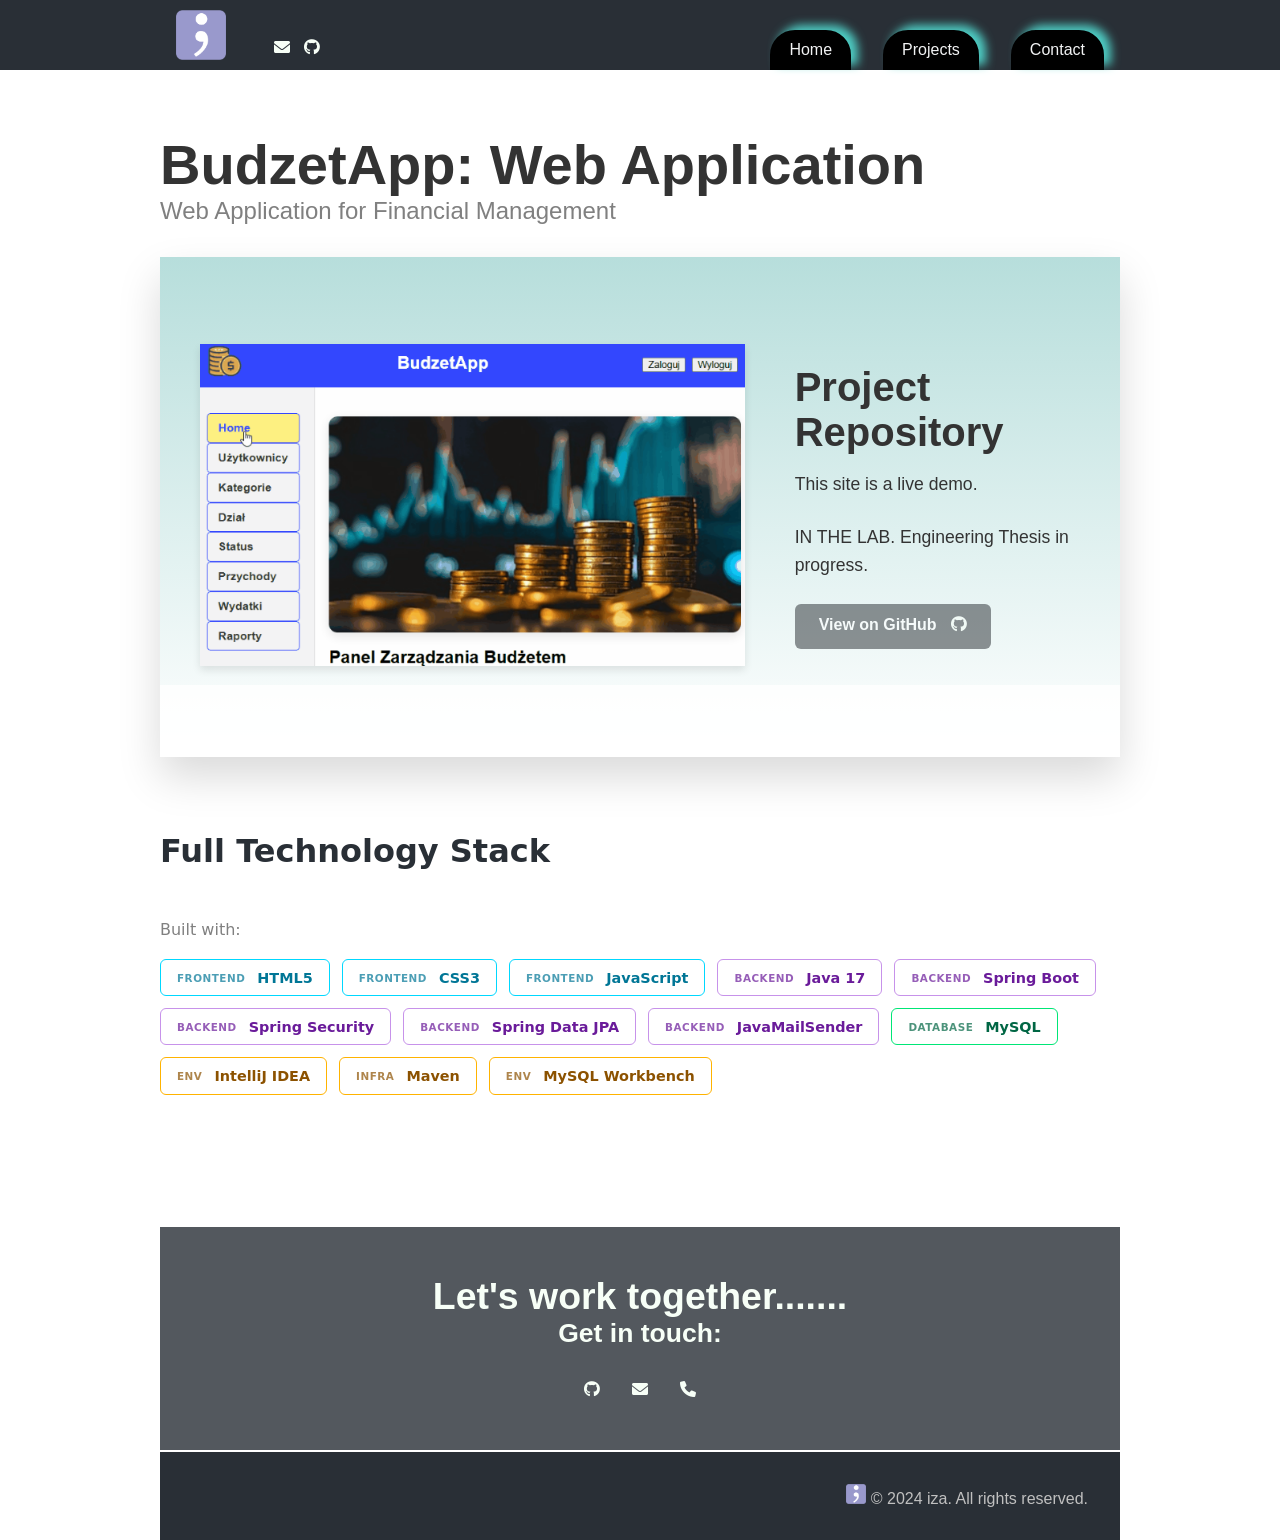
==== commit 333de4cc: "poprawiony email" ====
--- a/budzetApp.html
+++ b/budzetApp.html
@@ -1,9 +1,10 @@
 <!DOCTYPE html>
 <html lang="en">
+
 <head>
   <meta charset="utf-8">
   <meta name="viewport" content="width=device-width, initial-scale=1.0">
-  <title>;za Portfolio</title>
+  <title>iza Portfolio</title>
   <link rel="stylesheet" href="styles.css" />
   <link rel="stylesheet" href="styles2.css" />
   <link href="https://cdnjs.cloudflare.com/ajax/libs/font-awesome/6.0.0-beta3/css/all.min.css" rel="stylesheet">
@@ -19,9 +20,9 @@
         <a href="mailto:i.m.galazewska@gmail.com">
           <i class="fas fa-envelope"></i>
         </a>
-     
+
         <a href="https://github.com/FifthElement5" target="_blank">
-          <i style="margin-left: 10px;"class="fab fa-github"></i>
+          <i style="margin-left: 10px;" class="fab fa-github"></i>
         </a>
       </div>
       <ul>
@@ -33,129 +34,118 @@
   </header>
 
   <main>
-    
-           <div class="top"></div>
 
-            <div class="project-header">
-            <h1 style="font-size: 3.5rem; color: #333; margin-top: 2rem;">BudzetApp: Web Application</h1>
-            <p style="font-size: 1.5rem; margin-bottom: 2rem; color: grey">Web Application for Financial Management</p>
-              </div>
+    <div class="top"></div>
+
+    <div class="project-header">
+      <h1 style="font-size: 3.5rem; color: #333; margin-top: 2rem;">BudzetApp: Web Application</h1>
+      <p style="font-size: 1.5rem; margin-bottom: 2rem; color: grey">Web Application for Financial Management</p>
+    </div>
 
     <div class="hero-banner">
-           
-        <div>
-          <img src="images/portfolio/budzetApp.png" alt="Opis zdjęcia"
-            style="width: 100%; height: auto; object-fit: contain; flex-shrink: 0;">
-        </div>
-        
-          <div class="bar">
-            <span class="bar_content">
-              IN THE LAB. Engineering Thesis in progress. 
-              
-            </span>
-            
-          </div>
-        
 
+      <div>
+        <img src="images/portfolio/budzetApp.png" alt="Opis zdjęcia"
+          style="width: 100%; height: auto; object-fit: contain; flex-shrink: 0; box-shadow: 0 4px 8px rgba(0,0,0,0.1);">
+      </div>
+
+      <div class="bar">
+        <span class="bar_content">
+          IN THE LAB. Engineering Thesis in progress.
+
+        </span>
+
+      </div>
 
       <div class="hero-content">
         <h1>Project Repository</h1>
         <p>This site is a live demo.</p>
         <p>IN THE LAB. Engineering Thesis in progress.</p>
-        <a href=""  class="github-btn" style="cursor: not-allowed; opacity: 0.5;" target="_blank">View on GitHub <i style="margin-left: 10px;" class="fab fa-github"></i></a>
-        
+        <a href="" class="github-btn" style="cursor: not-allowed; opacity: 0.5;" target="_blank">View on GitHub <i
+            style="margin-left: 10px;" class="fab fa-github"></i></a>
+
       </div>
 
+    </div>
+
+    </div>
+
+    <div class="tech-stack-section">
+
+      <h2>Full Technology Stack</h2>
+      <p style="font-size: 1rem; margin-bottom: 20px; color: grey">Built with:</p>
+
+      <div class="tech-grid">
+        <!-- FRONTEND -->
+        <div class="tech-badge badge-frontend">
+          <span class="tech-label">FRONTEND</span>
+          <span class="tech-name">HTML5</span>
+        </div>
+
+        <div class="tech-badge badge-frontend">
+          <span class="tech-label">FRONTEND</span>
+          <span class="tech-name">CSS3</span>
+        </div>
+
+        <div class="tech-badge badge-frontend">
+          <span class="tech-label">FRONTEND</span>
+          <span class="tech-name">JavaScript</span>
+        </div>
+
+        <!-- BACKEND -->
+        <div class="tech-badge badge-backend">
+          <span class="tech-label">BACKEND</span>
+          <span class="tech-name">Java 17</span>
+        </div>
+
+        <div class="tech-badge badge-backend">
+          <span class="tech-label">BACKEND</span>
+          <span class="tech-name">Spring Boot</span>
+        </div>
+
+        <div class="tech-badge badge-backend">
+          <span class="tech-label">BACKEND</span>
+          <span class="tech-name">Spring Security</span>
+        </div>
+
+        <div class="tech-badge badge-backend">
+          <span class="tech-label">BACKEND</span>
+          <span class="tech-name">Spring Data JPA</span>
+        </div>
+
+        <div class="tech-badge badge-backend">
+          <span class="tech-label">BACKEND</span>
+          <span class="tech-name">JavaMailSender</span>
+        </div>
+
+        <!-- DATABASE -->
+        <div class="tech-badge badge-database">
+          <span class="tech-label">DATABASE</span>
+          <span class="tech-name">MySQL</span>
+        </div>
+
+        <!-- ENVIRONMENT / INFRA -->
+        <div class="tech-badge badge-infra">
+          <span class="tech-label">ENV</span>
+          <span class="tech-name">IntelliJ IDEA</span>
+        </div>
+
+        <div class="tech-badge badge-infra">
+          <span class="tech-label">INFRA</span>
+          <span class="tech-name">Maven</span>
+        </div>
+
+        <div class="tech-badge badge-infra">
+          <span class="tech-label">ENV</span>
+          <span class="tech-name">MySQL Workbench</span>
+        </div>
+      </div>
 
     </div>
 
 
- 
-</div>
-
-
-
-<div class="tech-stack-section">
-
-  <h2>Full Technology Stack</h2>
-  <p style="font-size: 1rem; margin-bottom: 20px; color: grey">Built with:</p>
-
-  <div class="tech-grid">
-    <!-- FRONTEND -->
-    <div class="tech-badge badge-frontend">
-      <span class="tech-label">FRONTEND</span>
-      <span class="tech-name">HTML5</span>
-    </div>
-    
-    <div class="tech-badge badge-frontend">
-      <span class="tech-label">FRONTEND</span>
-      <span class="tech-name">CSS3</span>
-    </div>
-    
-    <div class="tech-badge badge-frontend">
-      <span class="tech-label">FRONTEND</span>
-      <span class="tech-name">JavaScript</span>
-    </div>
-
-    <!-- BACKEND -->
-    <div class="tech-badge badge-backend">
-      <span class="tech-label">BACKEND</span>
-      <span class="tech-name">Java 17</span>
-    </div>
-    
-    <div class="tech-badge badge-backend">
-      <span class="tech-label">BACKEND</span>
-      <span class="tech-name">Spring Boot</span>
-    </div>
-
-    <div class="tech-badge badge-backend">
-      <span class="tech-label">BACKEND</span>
-      <span class="tech-name">Spring Security</span>
-    </div>
-
-    <div class="tech-badge badge-backend">
-      <span class="tech-label">BACKEND</span>
-      <span class="tech-name">Spring Data JPA</span>
-    </div>
-
-    <div class="tech-badge badge-backend">
-      <span class="tech-label">BACKEND</span>
-      <span class="tech-name">JavaMailSender</span>
-    </div>
-
-    <!-- DATABASE -->
-    <div class="tech-badge badge-database">
-      <span class="tech-label">DATABASE</span>
-      <span class="tech-name">MySQL</span>
-    </div>
-
-    <!-- ENVIRONMENT / INFRA -->
-    <div class="tech-badge badge-infra">
-      <span class="tech-label">ENV</span>
-      <span class="tech-name">IntelliJ IDEA</span>
-    </div>
-    
-    <div class="tech-badge badge-infra">
-      <span class="tech-label">INFRA</span>
-      <span class="tech-name">Maven</span>
-    </div>
-
-    <div class="tech-badge badge-infra">
-      <span class="tech-label">ENV</span>
-      <span class="tech-name">MySQL Workbench</span>
-    </div>
-  </div>
-
-</div>
-
-
-
-
-
-
-
-<div class="top"></div>
-        <div class="container">
+    <div class="top"></div>
+    <div class="container">
       <section id="contact">
         <div class="hero">
           <h3>Let's work together.......</h3>
@@ -171,7 +161,7 @@
           <a href="tel:+1234567890">
             <i class="fas fa-phone"></i>
           </a>
-  
+
         </div>
       </section>
     </div>
@@ -181,10 +171,11 @@
 
     <footer>
       <img class="logo2" src="images/portfolio/favicon-32x32.png" alt="project" />
-      <span>&copy; 2024 ;za. All rights reserved.</span>
+      <span>&copy; 2024 iza. All rights reserved.</span>
     </footer>
   </main>
 
   <script src="script.js"></script>
 </body>
-</html>
+
+</html>
--- a/styles.css
+++ b/styles.css
@@ -63,8 +63,8 @@
   background-color: black;
   border-radius: 25px 25px 0 0;
 
- 
-  box-shadow: 7px -5px 10px 0px #4ECDC4, 5px 5px 15px 5px rgba(0,0,0,0);
+
+  box-shadow: 7px -5px 10px 0px #4ECDC4, 5px 5px 15px 5px rgba(0, 0, 0, 0);
 }
 
 ul li a {
@@ -79,14 +79,14 @@
   color: var(--color-header);
 }
 
-nav > ul > li:hover {
+nav>ul>li:hover {
   background-color: #4ECDC4;
   border-bottom: none;
   color: var(--color-header);
   box-shadow: 0px 0px 0px 0px #4ECDC4;
 }
 
-a > i {
+a>i {
   color: var(--color-middle);
   margin-bottom: 5px;
 }
@@ -98,7 +98,7 @@
 .container {
   max-width: 960px;
   margin: 0 auto;
- 
+
   text-align: center;
 }
 
@@ -125,10 +125,11 @@
   min-height: 100px;
 }
 
-.title, .title-p {
+.title,
+.title-p {
   color: var(--color-header);
   text-align: left;
-  background: linear-gradient(to right, rgba(41,47,54 , 0.8) 20%, rgba(255,230,107 , 0.9) 40%, rgba(255,230,107 , 0.6) 60%, rgba(41,47,54 , 0.8) 80%);
+  background: linear-gradient(to right, rgba(41, 47, 54, 0.8) 20%, rgba(255, 230, 107, 0.9) 40%, rgba(255, 230, 107, 0.6) 60%, rgba(41, 47, 54, 0.8) 80%);
   background-size: 200% auto;
   color: #000;
   background-clip: text;
@@ -181,11 +182,12 @@
   text-decoration: none;
 }
 
-.grid img, iframe {
+.grid img,
+iframe {
   position: absolute;
   top: 0;
-   left:0;
-   z-index: -1;
+  left: 0;
+  z-index: -1;
   width: 300px;
   height: 250px;
   object-fit: cover;
@@ -229,7 +231,7 @@
   gap: 2rem;
   width: 100%;
   padding: 3rem;
-  background-color: rgba(41,47,54 , 0.8);
+  background-color: rgba(41, 47, 54, 0.8);
 }
 
 .hero {
@@ -264,7 +266,7 @@
   height: 500px;
   overflow: hidden;
   z-index: -1;
-  background-color: rgba(41,47, 50, 0.4);
+  background-color: rgba(41, 47, 50, 0.4);
   box-shadow: 0 0 20px grey;
 }
 
@@ -292,28 +294,29 @@
 
 
 .responsive-img {
-  max-width: 100%;  
-  height: auto;     
-  display: block;   
-  border-radius: 15px; 
+  max-width: 100%;
+  height: auto;
+  display: block;
+  border-radius: 15px;
 }
 
 .btn-github {
   display: inline-block;
   padding: 10px 20px;
-  background-color: #24292e; 
+  background-color: #24292e;
   color: white;
   text-decoration: none;
   border-radius: 8px;
   font-weight: bold;
 }
+
 .btn-github:hover {
   background-color: var(--color-5);
   color: var(--color-header);
 }
 
 .project-subtitle {
-   text-shadow: 0 0 0 10px grey;
+  text-shadow: 0 0 0 10px grey;
 }
 
 
@@ -325,37 +328,76 @@
   gap: 20px;
   max-width: 960px;
   margin: 40px auto;
-  padding: 0 20px;
-   background-image: linear-gradient(to bottom, rgba(111, 189, 184, 0.5), #ffffff);
-
-}
-
-.project-title { grid-column: span 12; text-align: center; margin-bottom: 20px; }
-.item-static  { grid-column: span 3; display: flex; justify-content: center; }
-.item-gallery { grid-column: span 3; display: flex; justify-content: center; } 
-.item-summary { grid-column: span 6; }
-.item-text-1  { grid-column: span 6; margin-top: 20px; text-align: center}
-.item-text-2  { grid-column: span 6; margin-top: 20px; text-align: center}
+  padding: 20px 20px;
+
+  background-image: linear-gradient(to bottom, rgba(111, 189, 184, 0.5), #ffffff);
+
+}
+
+.project-title {
+  grid-column: span 12;
+  text-align: center;
+  margin-bottom: 20px;
+}
+
+.item-static {
+  grid-column: span 3;
+  display: flex;
+  justify-content: center;
+}
+
+.item-gallery {
+  grid-column: span 3;
+  display: flex;
+  justify-content: center;
+}
+
+.item-summary {
+  grid-column: span 6;
+}
+
+.item-text-1 {
+  grid-column: span 6;
+  margin-top: 20px;
+  text-align: center
+}
+
+.item-text-2 {
+  grid-column: span 6;
+  margin-top: 20px;
+  text-align: center
+}
+
+.item-summary {
+  display: flex;
+  flex-direction: column;
+  justify-content: center;
+  align-items: center;
+  text-align: center;
+  padding: 20px;
+
+  border-radius: 8px;
+}
 
 
 .item-static img {
-  width: 100%;       
-  max-width: 200px; 
+  width: 100%;
+  max-width: 200px;
   max-height: 500px;
   border-radius: 8px;
 }
 
 .pic-ctn {
   position: relative;
-  width: 200px;     
-  height: 300px;     
+  width: 200px;
+  height: 300px;
   overflow: hidden;
   border-radius: 8px;
 }
 
 
 
-.pic-ctn > img {
+.pic-ctn>img {
   position: absolute;
   top: 0;
   left: 0;
@@ -366,25 +408,58 @@
 
 
 @media (max-width: 768px) {
-  .portfolio-container > * {
-    grid-column: span 12 !important; 
+  .portfolio-container>* {
+    grid-column: span 12 !important;
     text-align: center;
   }
-  .pic-ctn { margin: 0 auto; }
-}
-
-
-.pic-ctn > img:nth-child(2) { animation-delay: 2s; }
-.pic-ctn > img:nth-child(3) { animation-delay: 4s; }
-.pic-ctn > img:nth-child(4) { animation-delay: 6s; }
-.pic-ctn > img:nth-child(5) { animation-delay: 8s; }
+
+  .pic-ctn {
+    margin: 0 auto;
+  }
+}
+
+
+.pic-ctn>img:nth-child(2) {
+  animation-delay: 2s;
+}
+
+.pic-ctn>img:nth-child(3) {
+  animation-delay: 4s;
+}
+
+.pic-ctn>img:nth-child(4) {
+  animation-delay: 6s;
+}
+
+.pic-ctn>img:nth-child(5) {
+  animation-delay: 8s;
+}
 
 @keyframes display {
-  0% { transform: translateX(200px); opacity: 0; }
-  10% { transform: translateX(0); opacity: 1; }
-  25% { transform: translateX(0); opacity: 1; }
-  35% { transform: translateX(-200px); opacity: 0; }
-  100% { transform: translateX(-200px); opacity: 0; }
+  0% {
+    transform: translateX(200px);
+    opacity: 0;
+  }
+
+  10% {
+    transform: translateX(0);
+    opacity: 1;
+  }
+
+  25% {
+    transform: translateX(0);
+    opacity: 1;
+  }
+
+  35% {
+    transform: translateX(-200px);
+    opacity: 0;
+  }
+
+  100% {
+    transform: translateX(-200px);
+    opacity: 0;
+  }
 }
 
 /*budzetApp.html*/
@@ -398,33 +473,34 @@
   gap: 20px;
 }
 
-.container-grid > * {
- 
+.container-grid>* {
+
   background: linear-gradient(to bottom, rgba(78, 205, 196, 0.1), rgba(78, 205, 196, 0.2));
   border-radius: 15px;
   padding: 10px;
   grid-column: col-start / span 12;
-   box-shadow: 0 0 10px grey;
+  box-shadow: 0 0 10px grey;
 }
 
 @media (min-width: 568px) {
   .content {
-    grid-column: 1 / span 9; 
-    
+    grid-column: 1 / span 9;
+
   }
 
   .sidebar {
     grid-column: 10 / span 3;
-    grid-row: 1;           
+    grid-row: 1;
   }
 
   .ads {
     grid-column: 10 / span 3;
-    grid-row: 2;           
-  }
-    .adsa {
-    grid-column:  col-start / span 9;
-       grid-row: 2;     
+    grid-row: 2;
+  }
+
+  .adsa {
+    grid-column: col-start / span 9;
+    grid-row: 2;
   }
 }
 
@@ -432,10 +508,5 @@
 .project-header {
   text-align: left;
   margin-bottom: 20px;
-  margin: auto 0; 
-}
-
-
-
-
-
+  margin: auto 0;
+}
--- a/styles2.css
+++ b/styles2.css
@@ -1,11 +1,10 @@
 /*portal.html*/
 
-
 .gallery {
-  --size: min(60vmin, 600px); 
-  position: relative; 
-  
-  box-shadow: 
+  --size: min(60vmin, 600px);
+  position: relative;
+
+  box-shadow:
     0 0 10px #0002,
     0 20px 40px -20px #0004;
   width: var(--size);
@@ -17,14 +16,14 @@
   grid-template-columns: 1fr 1fr;
   overflow: hidden;
   gap: 6px;
-  flex-shrink: 0; 
+  flex-shrink: 0;
 }
 
 .gallery img {
   width: 100%;
   height: 100%;
   object-fit: cover;
-  object-position: left center; 
+  object-position: left center;
 }
 
 @keyframes moveHorizontal {
@@ -57,6 +56,7 @@
     width: 100%;
   }
 }
+
 @keyframes growHorizontal2 {
   to {
     width: 70%;
@@ -81,7 +81,7 @@
   grid-column: 1;
   grid-row: 1;
   justify-self: end;
-  animation: 
+  animation:
     moveHorizontal 8.5s 0.5s 1,
     shrinkHorizontal 2s 9s ease-in 1;
   animation-fill-mode: forwards;
@@ -91,7 +91,7 @@
   grid-column: 2;
   grid-row: 1;
   justify-self: start;
-  animation: 
+  animation:
     shrinkHorizontal 2s 11s 1;
   animation-fill-mode: forwards;
 }
@@ -113,7 +113,7 @@
   width: 0;
   justify-self: center;
   align-self: start;
-  animation: 
+  animation:
     growHorizontal 2.25s 11s 1,
     moveHorizontal 4s 14s 1,
     shrinkVertical 2s 18s 1;
@@ -126,10 +126,11 @@
   width: 0;
   justify-self: start;
   align-self: end;
-  animation: 
+  animation:
     growHorizontal 2.5s 7.5s 1,
     moveVertical 4s 12.5s 1,
-    shrinkHorizontal 2s 17s 1;;
+    shrinkHorizontal 2s 17s 1;
+  ;
   animation-fill-mode: forwards;
 }
 
@@ -139,7 +140,7 @@
   width: 0;
   justify-self: end;
   align-self: end;
-  animation: 
+  animation:
     growHorizontal 2s 8s 1,
     shrinkHorizontal 2s 17s 1;
   animation-fill-mode: forwards;
@@ -152,7 +153,7 @@
   justify-self: end;
   align-self: end;
   object-position: 0 0;
-  animation: 
+  animation:
     growHorizontal 2s 20s 1,
     moveHorizontal 16s 21.5s 1;
   animation-fill-mode: forwards;
@@ -163,14 +164,14 @@
 .hero-banner {
   position: relative;
   width: 100%;
-  min-height: 500px; 
+  min-height: 500px;
   overflow: hidden;
   background-image: linear-gradient(to bottom, rgba(111, 189, 184, 0.5), #ffffff);
-  
-  display: flex; 
-  align-items: center; 
-  justify-content: space-around; 
-  padding: 40px; 
+
+  display: flex;
+  align-items: center;
+  justify-content: space-around;
+  padding: 40px;
   box-sizing: border-box;
   box-shadow: 0 20px 40px rgba(0, 0, 0, 0.15);
   gap: 50px;
@@ -178,7 +179,7 @@
 
 /* 2. Styl dla bloku z tekstem */
 .hero-content {
-  max-width: 450px; /* Ograniczamy szerokość tekstu, żeby nie wchodził na galerię */
+  max-width: 450px;
   color: #333;
 }
 
@@ -195,14 +196,14 @@
 
 @media (max-width: 768px) {
   .hero-banner {
-    flex-direction: column; /* Zmienia układ z poziomego na pionowy */
-    text-align: center;     /* Środkuje tekst dla lepszego wyglądu */
-    gap: 30px;              /* Zmniejsza odstęp między tekstem a galerią */
-    padding: 20px;          /* Zmniejsza wewnętrzne marginesy na telefonach */
+    flex-direction: column;
+    text-align: center;
+    gap: 30px;
+    padding: 20px;
   }
 
   .hero-content {
-    max-width: 100%;        /* Tekst może zająć pełną dostępną szerokość */
+    max-width: 100%;
   }
 }
 
@@ -210,7 +211,7 @@
 .github-btn {
   display: inline-block;
   padding: 12px 24px;
-  background-color: #24292e; 
+  background-color: #24292e;
   color: #fff;
   text-decoration: none;
   border-radius: 6px;
@@ -219,13 +220,11 @@
 }
 
 .github-btn:hover {
-  background-color: var(--color-6); 
-
-}
-
+  background-color: var(--color-6);
+
+}
 
 /*cards */
-  
 body {
   background: #ffffff;
   font-family: poppins, sans-serif;
@@ -238,10 +237,11 @@
   display: grid;
   grid-template-columns: repeat(auto-fit, minmax(min(20rem, 100%), 1fr));
   gap: 2rem;
-padding: 3rem 0 1rem 0;
-}
+  padding: 3rem 0 1rem 0;
+}
+
 .card-portal {
-  --grad:  blue, rgb(48, 236, 236);
+  --grad: blue, rgb(48, 236, 236);
   padding: 2.5rem;
   background-image: linear-gradient(to bottom left, #e0e4e5, #f2f6f9);
   border-radius: 2rem;
@@ -250,11 +250,11 @@
   grid-template: 'title icon' 'content content' 'bar bar' / 1fr auto;
   font-family: system-ui, sans-serif;
   color: #444447;
-  box-shadow: 
+  box-shadow:
     inset -2px 2px hsl(0 0 100% / 1),
-    -20px 20px 40px hsl(0 0 0 / .25) ;
-  
-  
+    -20px 20px 40px hsl(0 0 0 / .25);
+
+
   .title-portal {
     font-size: 1.5rem;
     grid-area: title;
@@ -262,23 +262,32 @@
     text-transform: uppercase;
     font-weight: 500;
     word-break: break-all;
-    
-  }
+
+  }
+
   .icon-portal {
     grid-area: icon;
     font-size: 3rem;
-    
-    > i {
+
+    >i {
       color: transparent;
       background: linear-gradient(to right, var(--grad));
       background-clip: text;
     }
   }
+
   .content-portal {
     grid-area: content;
-    & > *:first-child { margin-top: 0rem}
-    & > *:last-child { margin-bottom: 0rem}
-  }
+
+    &>*:first-child {
+      margin-top: 0rem
+    }
+
+    &>*:last-child {
+      margin-bottom: 0rem
+    }
+  }
+
   &::after {
     content: "";
     grid-area: bar;
@@ -289,23 +298,22 @@
 }
 
 .title-wrapper-portal {
-  grid-area: title; 
+  grid-area: title;
   overflow: hidden;
   display: inline-block;
 }
 
 .title-portal {
   display: inline-block;
-  transform: translateY(100%); /* Tekst schowany na samym dole */
+  transform: translateY(100%);
+  /* Tekst schowany na samym dole */
   animation: wjazdZDolu 1.6s cubic-bezier(0.25, 1, 0.5, 1) forwards;
 }
 
-
 /*tech stack */
-
 .tech-stack-section {
-  background-color: #ffffff; 
-  padding-bottom: 2rem; 
+  background-color: #ffffff;
+  padding-bottom: 2rem;
   font-family: system-ui, sans-serif;
 }
 
@@ -315,7 +323,7 @@
   margin-top: 0;
   /* margin-bottom: 1.5rem; */
   font-weight: 700;
-  display: inline-block; 
+  display: inline-block;
   transform: translateY(50%);
   animation: wjazdZDolu 1.6s cubic-bezier(0.25, 1, 0.5, 1) forwards;
 }
@@ -334,7 +342,7 @@
   padding: 0.6rem 1rem;
   border-radius: 0.375rem;
   border: 1px solid;
-  background-color: #ffffff; 
+  background-color: #ffffff;
   font-size: 0.9rem;
   box-sizing: border-box;
 }
@@ -344,7 +352,7 @@
   font-size: 0.65rem;
   font-weight: 700;
   letter-spacing: 0.05em;
-  opacity: 0.7; 
+  opacity: 0.7;
 }
 
 /* Nazwy technologii po prawej */
@@ -355,39 +363,47 @@
 /* DOKŁADNE KOLORY ZE SCREENA (RAMKI I NAPISY) NA BIAŁYM TLE */
 .badge-frontend {
   border-color: #00d8ff;
-  color: #007696; /* Ciemniejszy odcień niebieskiego, żeby był czytelny */
-}
-.badge-frontend .tech-label { color: #007696; }
+  color: #007696;
+}
+
+.badge-frontend .tech-label {
+  color: #007696;
+}
 
 .badge-backend {
   border-color: #c792ea;
   color: #6a1b9a;
 }
-.badge-backend .tech-label { color: #6a1b9a; }
+
+.badge-backend .tech-label {
+  color: #6a1b9a;
+}
 
 .badge-database {
   border-color: #00e676;
   color: #006644;
 }
-.badge-database .tech-label { color: #006644; }
+
+.badge-database .tech-label {
+  color: #006644;
+}
 
 .badge-infra {
   border-color: #ffb300;
   color: #8c5200;
 }
-.badge-infra .tech-label { color: #8c5200; }
+
+.badge-infra .tech-label {
+  color: #8c5200;
+}
 
 @keyframes wjazdZDolu {
   to {
-    transform: translateY(0); /* Tekst wraca na swoje właściwe miejsce */
-  }
-}
-
-
-
-
-/* body,
-html { overflow-x: hidden; } */
+    transform: translateY(0);
+    /* Tekst wraca na swoje właściwe miejsce */
+  }
+}
+
 
 .bar {
   position: absolute;
@@ -401,7 +417,7 @@
   background-color: white;
   opacity: 0.8;
   color: var(--color-3);
-  
+
 
   font-family: Montserrat, sans-serif;
   font-size: 18px;
@@ -409,16 +425,22 @@
 }
 
 .bar_content {
-  display: block; /* Important to give the content a width */
+  display: block;
+  /* Important to give the content a width */
 
   width: 100%;
-  transform: translateX(100%); /* Animation start out of the screen */
+  transform: translateX(100%);
+  /* Animation start out of the screen */
 
   /* Add the animation */
-  animation: move 40s linear infinite /* infinite make reapeat the animation indefinitely */;
+  animation: move 40s linear infinite
+    /* infinite make reapeat the animation indefinitely */
+  ;
 }
 
 /* Create the animation */
 @keyframes move {
-  to { transform: translateX(-100%); }
-}
+  to {
+    transform: translateX(-100%);
+  }
+}
